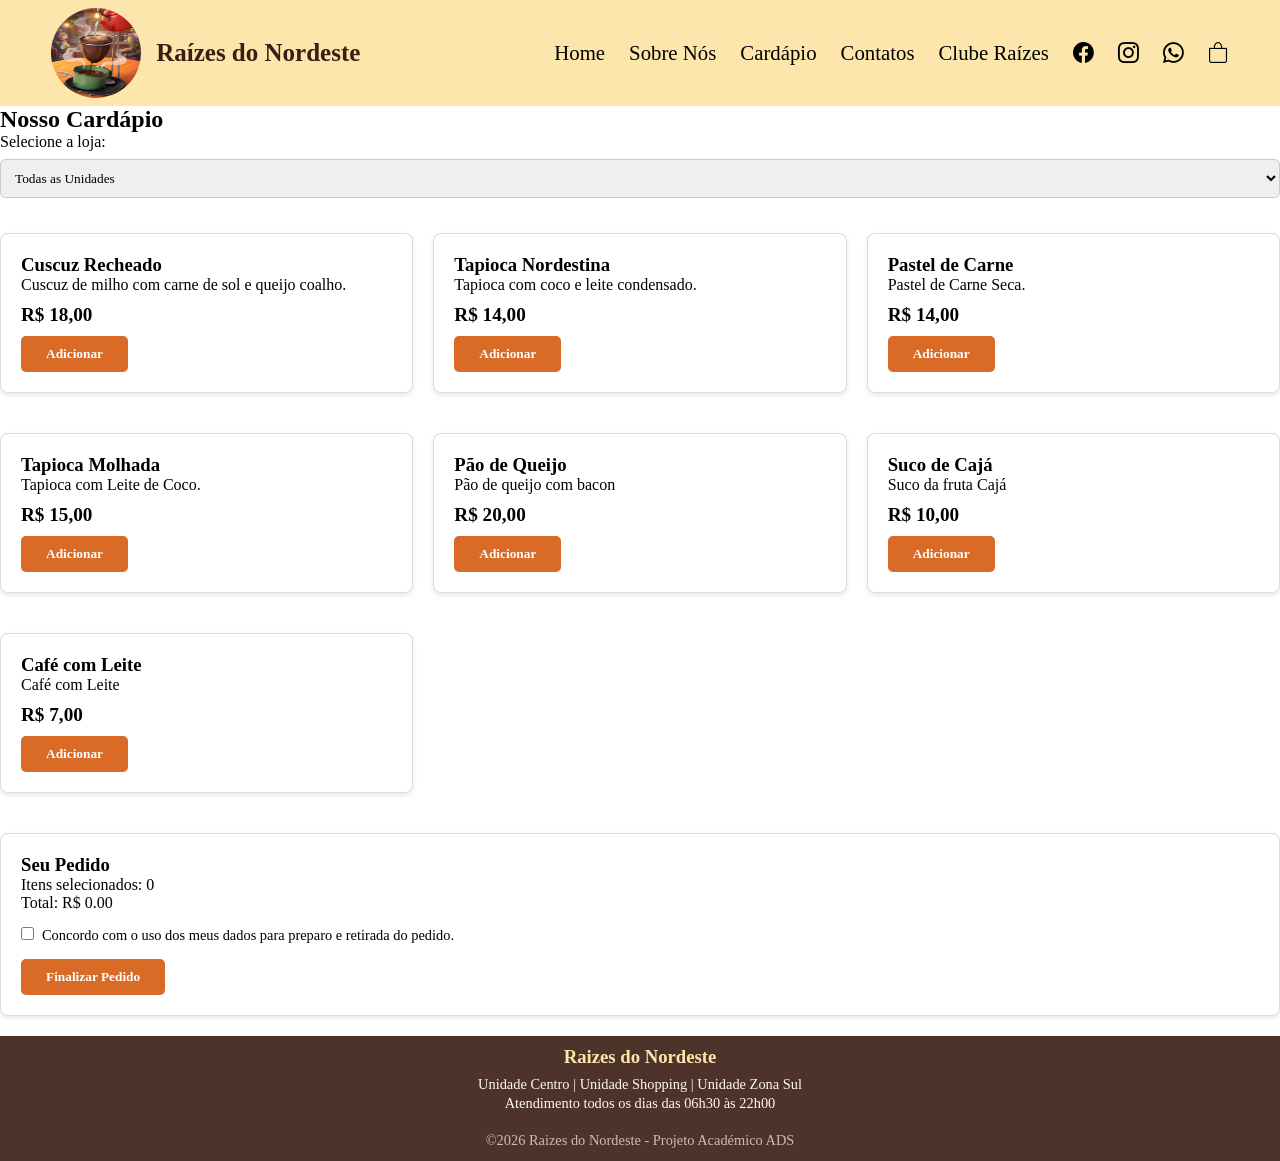
==== cardapio.html @ d67d6f44 "projeto inicial" ====
<!DOCTYPE html>
<html lang="pt-br">
<head>
    <meta charset="UTF-8">
    <meta name="viewport" content="width=device-width, initial-scale=1.0">
    <link rel="stylesheet" href="https://cdn.jsdelivr.net/npm/bootstrap-icons@1.13.2/font/bootstrap-icons.min.css">
    <link rel="stylesheet" href="src/css/style.css">
    <title>Cardápio</title>
</head>
<body>
  <header>
        <nav class="navbar">
            <img src="src/images/logo.png"
                 alt="logo" 
                 class="logo">
            <span class="site-title">Raízes do Nordeste</span>

            <button class="btn-mobile"><i class="bi bi-list"></i></button>

            <ul class="list-menu">
                <li><a href="index.html">Home</a></li>
                <li><a href="#">Sobre Nós</a></li>
                <li><a href="cardapio.html">Cardápio</a></li>
                <li><a href="#">Contatos</a></li>
                 <li><a href="fidelidade.html">Clube Raízes</a></li>
                <li><a href="#"><i class="bi bi-facebook"></i></a></li>
                <li><a href="#"><i class="bi bi-instagram"></i></a></li>
                <li><a href="#" ><i class="bi bi-whatsapp"></i></a></li> 
                <li><a href="#"><i class="bi bi-bag"></i></a></li>
            </ul>
        </nav>
    </header>

    <main id="container">
    <!-- Escolha da Unidade -->
    <section class="filtro-unidade">
        <h2>Nosso Cardápio</h2>
        <label for="unidade">Selecione a loja:</label>
        <select id="unidade" onchange="filtrarCardapio()">
            <option value="todas">Todas as Unidades</option>
            <option value="centro">Unidade Centro</option>
            <option value="shopping">Unidade Shopping</option>
            <option value="Zona Sul">Unidade Zona Sul</option>
        </select>
    </section>

    <!--  Lista de Pratos -->
    <section class="cardapio-grid">
        <div class="prato-card" data-unidade="centro">
            <h3>Cuscuz Recheado</h3>
            <p>Cuscuz de milho com carne de sol e queijo coalho.</p>
            <span>R$ 18,00</span>
            <button onclick="adicionarPedido('Cuscuz Recheado', 18)">Adicionar</button>
        </div>

        <div class="prato-card" data-unidade="shopping">
            <h3>Tapioca Nordestina</h3>
            <p>Tapioca com coco e leite condensado.</p>
            <span>R$ 14,00</span>
            <button onclick="adicionarPedido('Tapioca Nordestina', 14)">Adicionar</button>
        </div>

         <div class="prato-card" data-unidade="shopping">
            <h3>Pastel de Carne</h3>
            <p>Pastel de Carne Seca.</p>
            <span>R$ 14,00</span>
            <button onclick="adicionarPedido('Pastel de Carne', 14)">Adicionar</button>
        </div>

         <div class="prato-card" data-unidade="zona sul">
            <h3>Tapioca Molhada</h3>
            <p>Tapioca com Leite de Coco.</p>
            <span>R$ 15,00</span>
            <button onclick="adicionarPedido('Tapioca Nordestina', 15)">Adicionar</button>
        </div>

         <div class="prato-card" data-unidade="zona sul">
            <h3>Pão de Queijo</h3>
            <p>Pão de queijo com bacon</p>
            <span>R$ 20,00</span>
            <button onclick="adicionarPedido('Pão de Queijo', 20)">Adicionar</button>
        </div>

        <div class="prato-card" data-unidade="zona sul">
            <h3>Suco de Cajá</h3>
            <p>Suco da fruta Cajá</p>
            <span>R$ 10,00</span>
            <button onclick="adicionarPedido('Pão de Queijo', 10)">Adicionar</button>
        </div>

        <div class="prato-card" data-unidade="zona sul">
            <h3>Café com Leite</h3>
            <p>Café com Leite</p>
            <span>R$ 7,00</span>
            <button onclick="adicionarPedido('Pão de Queijo', 20)">Adicionar</button>
        </div>
    </section>

    <!-- Resumo do Pedido -->
    <section class="resumo-pedido">
    <h3>Seu Pedido</h3>
    <p>Itens selecionados: <span id="qtd-itens">0</span></p>
    <p>Total: R$ <span id="valor-total">0.00</span></p>
    
    
    <p class="aviso-lgpd">
        <input type="checkbox" id="aceite-lgpd">
        <label for="aceite-lgpd">Concordo com o uso dos meus dados para preparo e retirada do pedido.</label>
    </p>

    <button onclick="finalizarPedido()">Finalizar Pedido</button>
    </section>

</main>

 <!-- RODAPÉ/CONTATOS -->
<footer id="contatos" class="rodape">
      <div class="rodape-info">
        <h3>Raizes do Nordeste</h3>
        <p>Unidade Centro | Unidade Shopping | Unidade Zona Sul</p>
        <p>Atendimento todos os dias das 06h30 às 22h00</p>
      </div>
      <p class="copyright">©2026 Raizes do Nordeste - Projeto Académico ADS</p>
</footer>

<script src="src/js/script.js"></script>
</body>
</html>
---- src/css/style.css ----
@import url('https://fonts.googleapis.com/css2?family=Clarity+City:ital,wght@0,100..900;1,100..900&family=Poppins:ital,wght@0,100;0,200;0,300;0,400;0,500;0,600;0,700;0,800;0,900;1,100;1,200;1,300;1,400;1,500;1,600;1,700;1,800;1,900&display=swap');
*{
    margin: 0;
    padding: 0;
    box-sizing:border-box ;
    list-style: none;
    border: none;
    text-decoration: none;
    font-family: 'Times New Roman', Times, serif;
}
.logo{
    width: 90px;
    height: 90px;
    border-radius: 50%;
    transition: 0.3s;

    
}
header{
    background-color: rgb(252, 230, 171);
    padding: 8px 4%;
    position: sticky;
    top: 0%;
    z-index: 1;

    .site-title{
        font-size: 25px;
        font-weight: bold; 
        color: #3b1d14;
        font-family: 'Times New Roman', Times, serif;
        margin-left: 15px;
        margin-right: auto;
    }

    .navbar{
        display: flex;
        justify-content: space-between;
        align-items: center;
    }
    
    .btn-mobile{
        font-size: 2.5rem;
        background-color: rgb(252, 230, 171);
        padding: 10px 20px;
        cursor: pointer;

        
         &:hover{
                color: rgb(222, 55, 4);
                
            }

    }

    
    ul{
        display:none ;
        list-style: none;
        flex-direction: column;
        gap: 0.8rem;
        width: 100%;
        position: absolute;
        top: 100%;
        left: 0%;
        padding: 1.5rem;
        background-color: rgb(252, 230, 171);
        box-shadow: 0 8px 15px rgba(0, 0, 0, 0.1);


        &.show{
            display: flex;
        }

        li{
            text-align: center;

        }

        a{
            color: black;
            text-decoration: none;
            font-size: 1.3rem;
            transition: all 0.3s;
            
            &:hover{
                color: rgb(222, 55, 4);
                border-bottom: 1px solid rgb(222, 55, 4);
            }
        }

    }
    
}

#home{
    display: flex;
    flex-direction: column;
    align-items: center;
    text-align: center;
    padding: 15px 5%;
    background-color: #fffaf0;
    gap: 12px;
}

.home-img{
    width: 85%;
    max-width: 350px;
    height: auto;
    border-radius: 50%;
    border: 5px solid rgb(252, 230, 171);
    box-shadow: 0 8px 20px rgb(59, 29, 20, 0.15);
}

.home-content{
    max-width: 600px;
}
.home-content h1{
        font-family: 'Times New Roman', Times, serif;
        font-size: 1.9rem;
        color: #3b1d14;
        line-height: 1.25;
        margin-bottom: 15px;
    }

.home-content p{
        font-family: Arial, Helvetica, sans-serif;
        font-size: 1rem;
        color: #5c3a2e;
        line-height: 1.6;

    }

.home-buttons{
    display: flex;
    flex-wrap: wrap;
    justify-content: center;
    gap: 15px;
    margin-top: 20px;
}

.btn-secondary , .btn-primary{
        background-color: transparent;
        color: #3b1d14;
        border: 2px solid #3b1d14;
        font-family: Arial, Helvetica, sans-serif;
        font-size: 0.95rem;
        font-weight: bold;
        padding: 10px 22px;
        border-radius: 8px;
        text-decoration: none;
        display: inline-block;
        transition: 0.3s;

        &:hover{
            background-color: #3b1d14;
            color: #fffaf0;
        }

    }

    /*Seçao sobre Nós e Canais*/

    .secao-sobre{
        padding: 50px 5%;
        background-color: #ffffff;
        text-align: center;
    }

    .secao-sobre h2{
        font-family: 'Times New Roman', Times, serif;
        font-size: 2rem;
        color: #3b1d14;
        margin-bottom: 10px;
    }

    .subtitulo-sobre{
        font-family: Arial, Helvetica, sans-serif;
        color: #5c3a2e;
        max-width: 650px;
        margin: 0 auto 35px auto;
        line-height: 1.5;
    }
   /* Cartões dos Canais ( Flexbox responsivo*/
    .canais-grid{
        display: flex;
        flex-wrap: wrap;
        justify-content: center;
        gap: 20px;
        max-width: 1100px;
        margin: 0 auto;
    }

    .canal-card{
        background-color: rgb(252, 230, 171);
        border: 1px solid rgba(59, 29, 20, 0.15);
        border-radius: 12px;
        padding: 25px 20px;
        width: 100%;
        max-width: 320px;
        transition: 0.3s;

        &:hover{
         transform: translateY(-3px);
         box-shadow: 0 8px 20px rgba(59, 29, 20, 0.1);
        }

    }
     
    .canal-card i {
        font-size: 2.2rem;
        color: rgb(222, 55, 4);
        margin-bottom: 12px;
        display: block;

    }

    .canal-card h3{
        font-family: 'Times New Roman', Times, serif;
        color: #3b1d14;
        margin-bottom: 8px;
    }

    .canal-card p{
        font-family: Arial, Helvetica, sans-serif;
        font-size: 0.9rem;
        color: #5c3a2e;
        line-height: 1.5;
    }

    /*Rodape*/

    .rodape{
      background-color: rgba(59, 29, 20, 0.90);
      color: #fffaf0;
      text-align: center;
      padding: 10px 5%;
      font-family: Arial, Helvetica, sans-serif;
    }

    .rodape h3{
       font-family: 'Times New Roman', Times, serif;
       color: rgb(252, 230, 171);
       margin-bottom: 8px;
    }

    .rodape p{
        font-size: 0.9rem;
        margin-bottom: 2px;
    }
    
    .copyright{
        margin-top: 20px;
        font-size: 0.8rem;
        opacity: 0.7;
    }

@media(min-width: 769px){
    header{
        .btn-mobile{
            display: none;
        }
        ul{
            display: flex;
            flex-direction: row;
            position: static;
            width: auto;
            padding: 0;
            gap: 1.5rem;
            background-color: transparent;
            box-shadow: none;
        }
    }
}

   /* DO CARDÁPIO E FIDELIDADE - MOBILE-FIRST*/

 
    .cardapio-grid {
    display: grid;
    grid-template-columns: 1fr;
    gap: 20px;
    margin: 20px 0;
   }

  /* Cartões de prato, resumo do pedido e formulários de fidelidade */
   .prato-card,
   .resumo-pedido,
   .card-fidelidade {
    background-color: #ffffff;
    border: 1px solid #ddd;
    border-radius: 8px;
    padding: 20px;
    margin-bottom: 20px;
    box-shadow: 0 2px 5px rgba(0, 0, 0, 0.1);
   }

   /* Preço em destaque no cardápio */
   .prato-card span {
    display: block;
    font-weight: bold;
    font-size: 1.2rem;
    margin: 10px 0;
   }

  /* Campos de digitação e seleção (Fidelidade e Filtro) */
   .filtro-unidade select,
   .card-fidelidade input[type="text"],
   .card-fidelidade input[type="password"] {
    width: 100%;
    padding: 10px;
    margin: 8px 0 15px 0;
    border: 1px solid #ccc;
    border-radius: 5px;
    box-sizing: border-box; 
   }


   .aviso-lgpd {
    font-size: 0.9rem;
    margin: 15px 0;
    display: flex;
    align-items: flex-start;
    gap: 8px;
   }

  /* Botões padrão das telas internas */
   .prato-card button,
   .resumo-pedido button,
   .card-fidelidade button {
    width: 100%;
    padding: 12px;
    border: none;
    border-radius: 5px;
    cursor: pointer;
    font-weight: bold;
    background-color: #d96b27; /* Dica: troque pelo código da cor principal do seu site! */
    color: #ffffff;
}

   .prato-card button:hover,
   .resumo-pedido button:hover,
   .card-fidelidade button:hover {
    opacity: 0.9;
}

   /*ADAPTAÇÃO PARA COMPUTADOR / TABLET */

@media (min-width: 768px) {
   
    .cardapio-grid {
        grid-template-columns: repeat(3, 1fr);
    }

  
    .prato-card button,
    .resumo-pedido button,
    .card-fidelidade button {
        width: auto;
        padding: 10px 25px;
    }
}
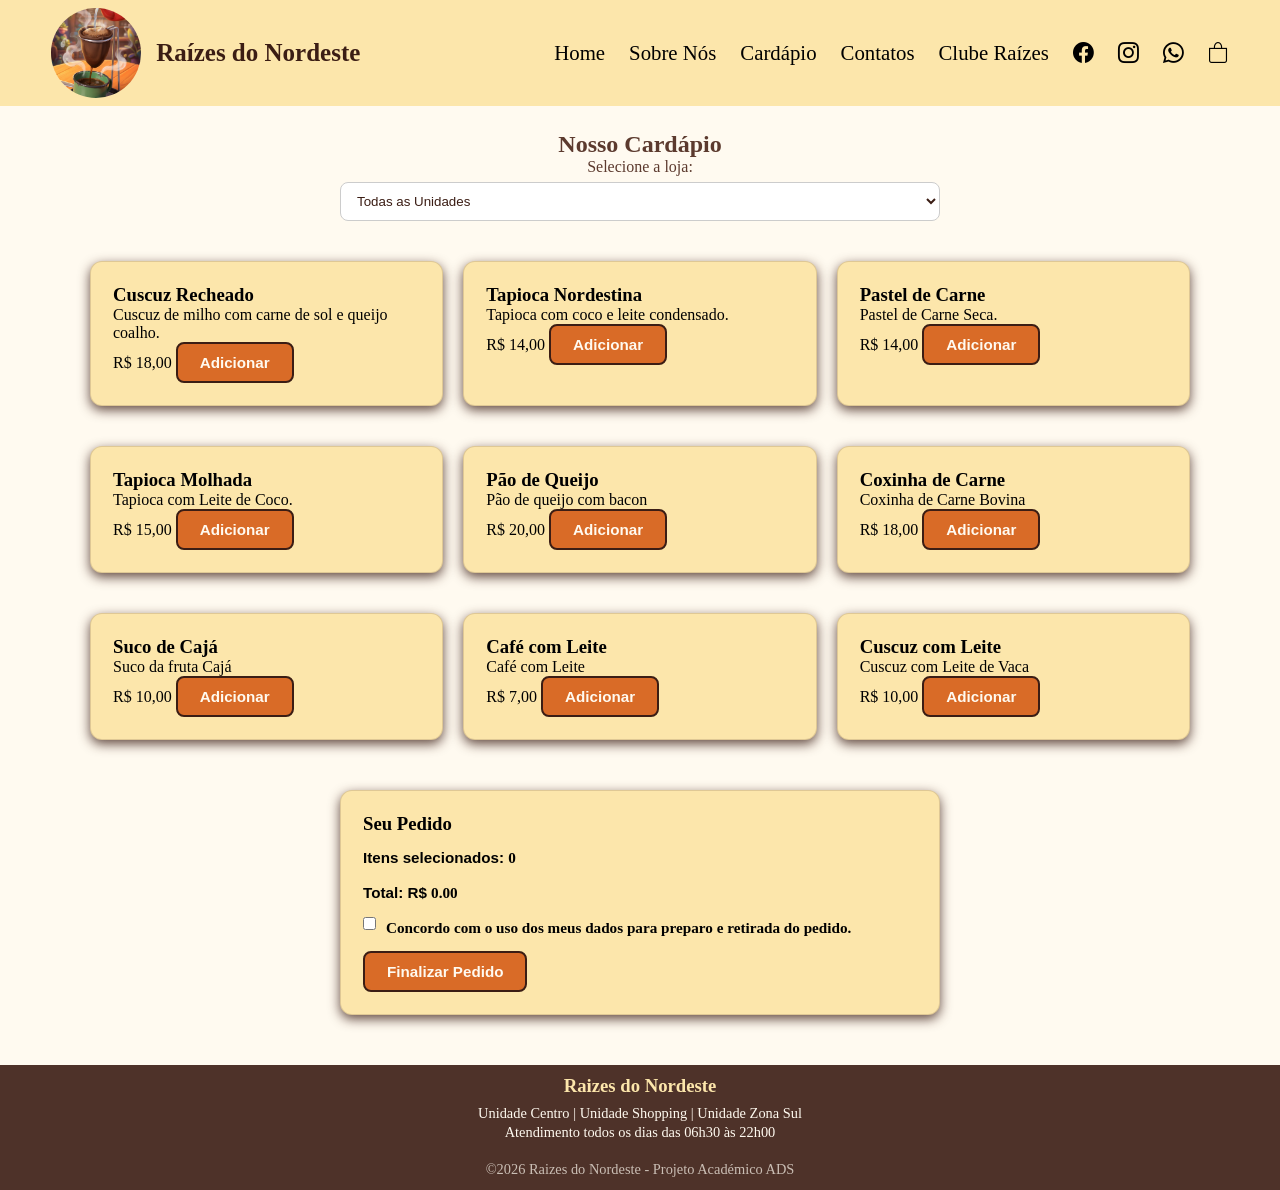
==== commit 0f8d2d24: "adicionei mais pratos" ====
--- a/cardapio.html
+++ b/cardapio.html
@@ -19,14 +19,14 @@
 
             <ul class="list-menu">
                 <li><a href="index.html">Home</a></li>
-                <li><a href="#">Sobre Nós</a></li>
+                <li><a href="index.html#sobre">Sobre Nós</a></li>
                 <li><a href="cardapio.html">Cardápio</a></li>
-                <li><a href="#">Contatos</a></li>
+                <li><a href="#contatos">Contatos</a></li>
                  <li><a href="fidelidade.html">Clube Raízes</a></li>
-                <li><a href="#"><i class="bi bi-facebook"></i></a></li>
-                <li><a href="#"><i class="bi bi-instagram"></i></a></li>
-                <li><a href="#" ><i class="bi bi-whatsapp"></i></a></li> 
-                <li><a href="#"><i class="bi bi-bag"></i></a></li>
+                <li><a href="https://facebook.com"><i class="bi bi-facebook"></i></a></li>
+                <li><a href="https://instagram.com"><i class="bi bi-instagram"></i></a></li>
+                <li><a href="https://wa.me" ><i class="bi bi-whatsapp"></i></a></li> 
+                <li><a href="#resumo"><i class="bi bi-bag"></i></a></li>
             </ul>
         </nav>
     </header>
@@ -40,7 +40,7 @@
             <option value="todas">Todas as Unidades</option>
             <option value="centro">Unidade Centro</option>
             <option value="shopping">Unidade Shopping</option>
-            <option value="Zona Sul">Unidade Zona Sul</option>
+            <option value="zona sul">Unidade Zona Sul</option>
         </select>
     </section>
 
@@ -67,7 +67,7 @@
             <button onclick="adicionarPedido('Pastel de Carne', 14)">Adicionar</button>
         </div>
 
-         <div class="prato-card" data-unidade="zona sul">
+         <div class="prato-card" data-unidade="centro">
             <h3>Tapioca Molhada</h3>
             <p>Tapioca com Leite de Coco.</p>
             <span>R$ 15,00</span>
@@ -82,17 +82,31 @@
         </div>
 
         <div class="prato-card" data-unidade="zona sul">
+            <h3>Coxinha de Carne</h3>
+            <p>Coxinha de Carne Bovina</p>
+            <span>R$ 18,00</span>
+            <button onclick="adicionarPedido('Coxinha de Carne', 18)">Adicionar</button>
+        </div>
+
+        <div class="prato-card" data-unidade="zona sul">
             <h3>Suco de Cajá</h3>
             <p>Suco da fruta Cajá</p>
             <span>R$ 10,00</span>
-            <button onclick="adicionarPedido('Pão de Queijo', 10)">Adicionar</button>
+            <button onclick="adicionarPedido('Suco de Cajá', 10)">Adicionar</button>
         </div>
 
-        <div class="prato-card" data-unidade="zona sul">
+        <div class="prato-card" data-unidade="centro">
             <h3>Café com Leite</h3>
             <p>Café com Leite</p>
             <span>R$ 7,00</span>
-            <button onclick="adicionarPedido('Pão de Queijo', 20)">Adicionar</button>
+            <button onclick="adicionarPedido('Café com Leite', 7)">Adicionar</button>
+        </div>
+
+        <div class="prato-card" data-unidade="shopping">
+            <h3>Cuscuz com Leite</h3>
+            <p>Cuscuz com Leite de Vaca</p>
+            <span>R$ 10,00</span>
+            <button onclick="adicionarPedido('Cuscuz com Leite', 10)">Adicionar</button>
         </div>
     </section>
 
--- a/src/css/style.css
+++ b/src/css/style.css
@@ -8,14 +8,39 @@
     text-decoration: none;
     font-family: 'Times New Roman', Times, serif;
 }
+
+body {
+    display: flex;
+    flex-direction: column;
+    min-height: 100vh;
+    background-color: #fffaf0;
+}
+
+#container {
+    flex: 1;
+    width: 100%;
+    padding: 25px 5%;
+
+    #container h2 {
+        font-family: 'Times New Roman', Times, serif;
+        font-size: 2rem;
+        color: #3b1d14;
+        text-align: center;
+        margin-bottom: 20px;
+    }
+}
+
+/*CABEÇALHO E MENU*/
+
 .logo{
     width: 90px;
     height: 90px;
     border-radius: 50%;
     transition: 0.3s;
-
-    
-}
+    flex-shrink: 0;
+    object-fit: cover;   
+}
+
 header{
     background-color: rgb(252, 230, 171);
     padding: 8px 4%;
@@ -92,6 +117,7 @@
     
 }
 
+/*PAGINA INICIAL E SOBRE NÓS*/
 #home{
     display: flex;
     flex-direction: column;
@@ -158,29 +184,22 @@
 
     }
 
-    /*Seçao sobre Nós e Canais*/
+    
 
     .secao-sobre{
         padding: 50px 5%;
         background-color: #ffffff;
         text-align: center;
-    }
-
-    .secao-sobre h2{
-        font-family: 'Times New Roman', Times, serif;
-        font-size: 2rem;
-        color: #3b1d14;
-        margin-bottom: 10px;
-    }
+        margin-top: 20PX;
+        border-radius: 12PX;
+    }
+
 
     .subtitulo-sobre{
-        font-family: Arial, Helvetica, sans-serif;
-        color: #5c3a2e;
         max-width: 650px;
         margin: 0 auto 35px auto;
-        line-height: 1.5;
-    }
-   /* Cartões dos Canais ( Flexbox responsivo*/
+    }
+   
     .canais-grid{
         display: flex;
         flex-wrap: wrap;
@@ -274,78 +293,121 @@
 
    /* DO CARDÁPIO E FIDELIDADE - MOBILE-FIRST*/
 
- 
+   
+    .filtro-unidade{
+        max-width: 600px;
+        margin: 0 auto 25px auto;
+        text-align: center;
+        font-family: Arial, Helvetica, sans-serif;
+        color: #5c3a2e;
+    }
     .cardapio-grid {
     display: grid;
     grid-template-columns: 1fr;
     gap: 20px;
-    margin: 20px 0;
-   }
-
-  /* Cartões de prato, resumo do pedido e formulários de fidelidade */
+    max-width: 1100px;
+    margin:0 auto 30px auto;
+   }
+
+  /* Cartões de prato, resumo do pedido e formulários */
    .prato-card,
    .resumo-pedido,
    .card-fidelidade {
-    background-color: #ffffff;
-    border: 1px solid #ddd;
-    border-radius: 8px;
-    padding: 20px;
+    background-color: rgb(252, 230, 171);
+    border: 1px solid rgb(59, 29, 20, 0.15);
+    border-radius: 12px;
+    padding: 22px;
     margin-bottom: 20px;
-    box-shadow: 0 2px 5px rgba(0, 0, 0, 0.1);
+    box-shadow: 0 4px 12px rgba(59, 29, 20, 0.8);
+    transition: 0.3s;
    }
 
    /* Preço em destaque no cardápio */
-   .prato-card span {
-    display: block;
+   .prato-card span p,
+   .resumo-pedido p,
+   .card-fidelidade label {
+    font-family: Arial, Helvetica, sans-serif;
     font-weight: bold;
-    font-size: 1.2rem;
-    margin: 10px 0;
-   }
-
-  /* Campos de digitação e seleção (Fidelidade e Filtro) */
+    font-size: 0.95rem;
+    color: rgb#5c3a2e;
+    margin: 12px 0;
+    line-height: 1.5;
+
+    .prato-card span {
+        display: block;
+        font-family: Arial, Helvetica, sans-serif;
+        font-weight: bold;
+        font-size: 1.2rem;
+        color: rgb(222, 55, 4);
+        margin: 12px 0;
+    }
+   }
+   
+   .resumo-pedido,
+   .card-fidelidade {
+       max-width: 600px;
+       margin: 0 auto 25px auto;
+   }
+  
+  /* Campos de digitação e seleção  */
+
    .filtro-unidade select,
    .card-fidelidade input[type="text"],
    .card-fidelidade input[type="password"] {
     width: 100%;
-    padding: 10px;
-    margin: 8px 0 15px 0;
+    padding: 10px 12px;
+    margin: 6px 0 15px 0;
     border: 1px solid #ccc;
-    border-radius: 5px;
+    border-radius: 8px;
     box-sizing: border-box; 
+    background-color: #ffffff;
+    font-family: Arial, Helvetica, sans-serif;
+    color: #3b1d14;
    }
 
 
    .aviso-lgpd {
-    font-size: 0.9rem;
+    font-size: 0.85rem;
     margin: 15px 0;
     display: flex;
     align-items: flex-start;
-    gap: 8px;
-   }
-
-  /* Botões padrão das telas internas */
+    gap: 10px;
+
+    .aviso-lgpd input[type="checkbox"]{
+        margin-top: 4px;
+        accent-color: #3b1d14;
+    }
+   }
+
+  /* Botões das telas internas */
+
    .prato-card button,
    .resumo-pedido button,
    .card-fidelidade button {
     width: 100%;
-    padding: 12px;
-    border: none;
-    border-radius: 5px;
+    padding: 10px 22px;
+    background-color: #3b1d14;
+    color: #fffaf0;
+    border: 2px solid #3b1d14;
+    border-radius: 8px;
+    font-family: Arial, Helvetica, sans-serif;
+    font-size: 0.95rem;
     cursor: pointer;
     font-weight: bold;
-    background-color: #d96b27; /* Dica: troque pelo código da cor principal do seu site! */
-    color: #ffffff;
+    background-color: #d96b27; 
+    transition: 0.3s;
 }
 
    .prato-card button:hover,
    .resumo-pedido button:hover,
    .card-fidelidade button:hover {
-    opacity: 0.9;
+    background-color: rgb(222, 55, 4);
+    border-color: rgb(222, 55, 4);
 }
 
    /*ADAPTAÇÃO PARA COMPUTADOR / TABLET */
 
-@media (min-width: 768px) {
+@media (min-width: 769px) {
    
     .cardapio-grid {
         grid-template-columns: repeat(3, 1fr);
@@ -356,6 +418,6 @@
     .resumo-pedido button,
     .card-fidelidade button {
         width: auto;
-        padding: 10px 25px;
+    
     }
 }
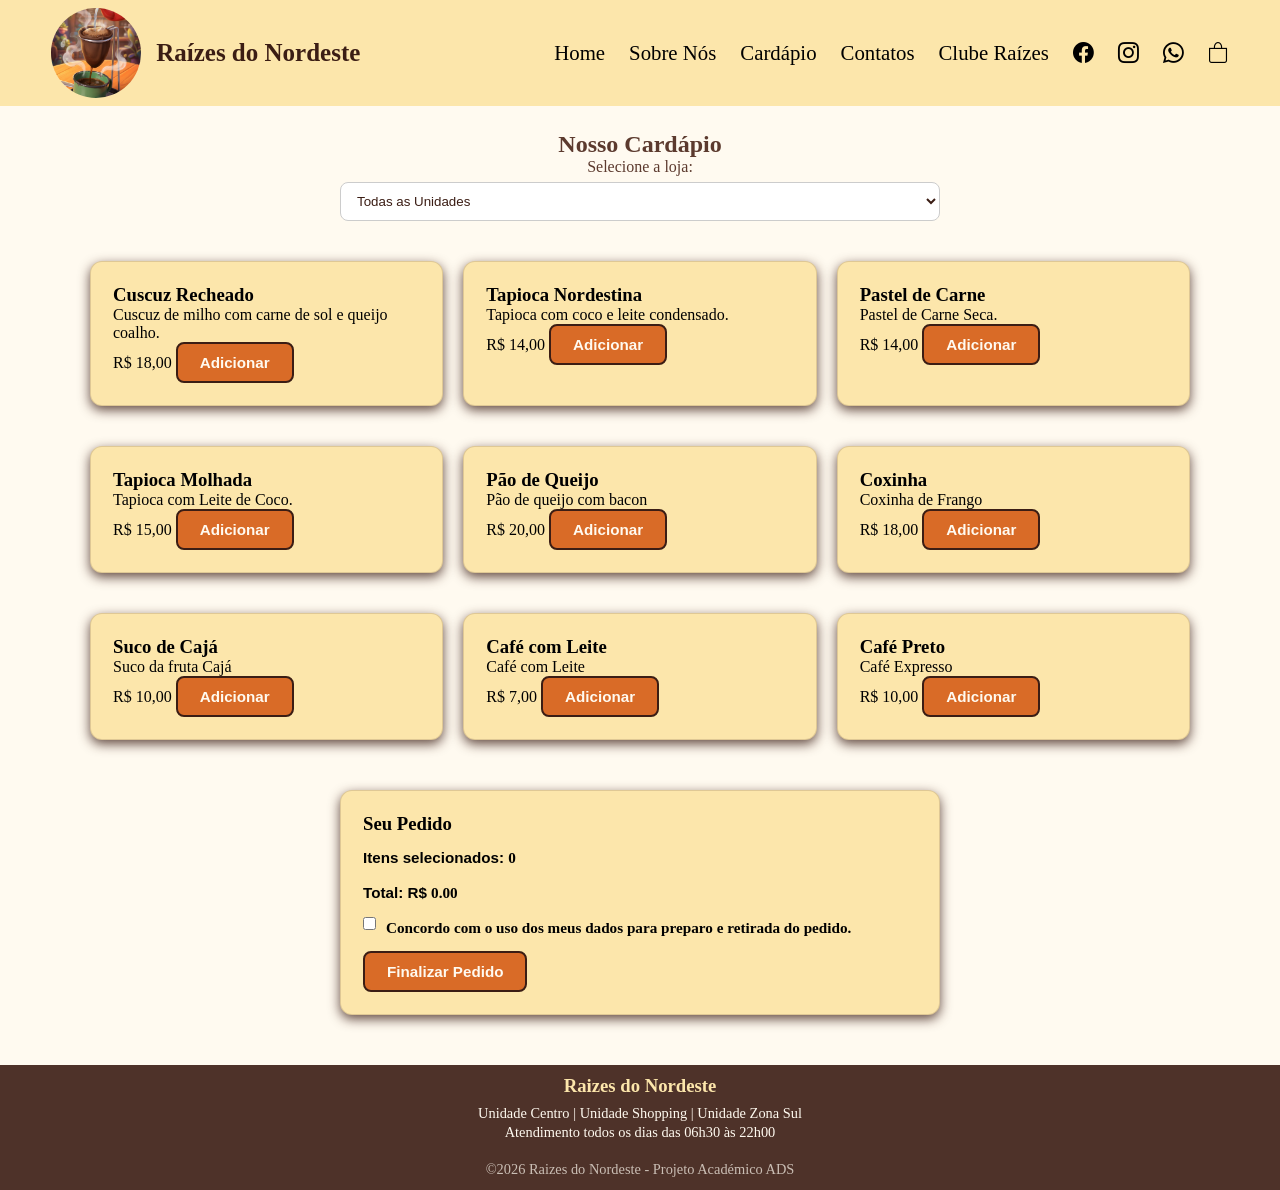
==== commit 64e5be66: "ajustes" ====
--- a/cardapio.html
+++ b/cardapio.html
@@ -82,10 +82,10 @@
         </div>
 
         <div class="prato-card" data-unidade="zona sul">
-            <h3>Coxinha de Carne</h3>
-            <p>Coxinha de Carne Bovina</p>
+            <h3>Coxinha</h3>
+            <p>Coxinha de Frango</p>
             <span>R$ 18,00</span>
-            <button onclick="adicionarPedido('Coxinha de Carne', 18)">Adicionar</button>
+            <button onclick="adicionarPedido('Coxinha de Frango', 18)">Adicionar</button>
         </div>
 
         <div class="prato-card" data-unidade="zona sul">
@@ -103,10 +103,10 @@
         </div>
 
         <div class="prato-card" data-unidade="shopping">
-            <h3>Cuscuz com Leite</h3>
-            <p>Cuscuz com Leite de Vaca</p>
+            <h3>Café Preto</h3>
+            <p>Café Expresso</p>
             <span>R$ 10,00</span>
-            <button onclick="adicionarPedido('Cuscuz com Leite', 10)">Adicionar</button>
+            <button onclick="adicionarPedido('Café Expresso', 10)">Adicionar</button>
         </div>
     </section>
 
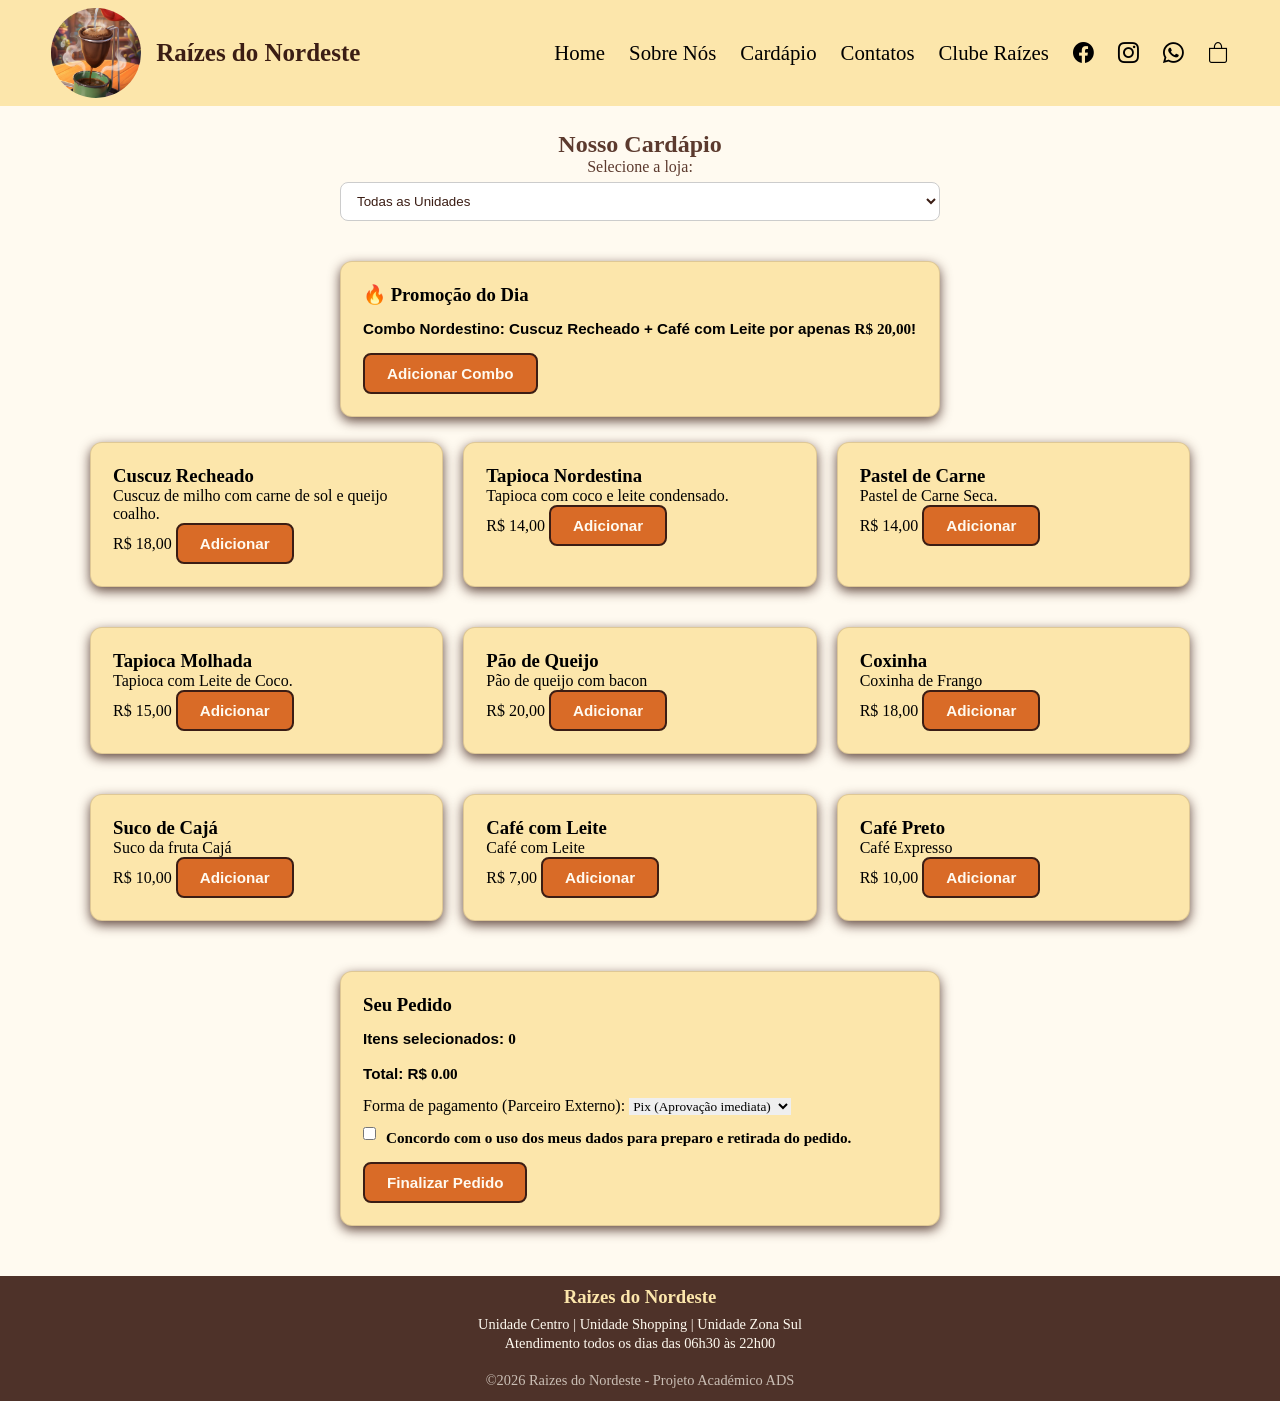
==== commit 37720da1: "Ajustes" ====
--- a/cardapio.html
+++ b/cardapio.html
@@ -42,6 +42,13 @@
             <option value="shopping">Unidade Shopping</option>
             <option value="zona sul">Unidade Zona Sul</option>
         </select>
+    </section>
+
+        <!-- Banner de Promoção -->
+    <section class="resumo-pedido">
+        <h3>🔥 Promoção do Dia</h3>
+        <p>Combo Nordestino: Cuscuz Recheado + Café com Leite por apenas <strong>R$ 20,00</strong>!</p>
+        <button onclick="adicionarPedido('Combo Promoção (Cuscuz + Café)', 20)">Adicionar Combo</button>
     </section>
 
     <!--  Lista de Pratos -->
@@ -111,11 +118,16 @@
     </section>
 
     <!-- Resumo do Pedido -->
-    <section class="resumo-pedido">
+    <section id="resumo" class="resumo-pedido">
     <h3>Seu Pedido</h3>
     <p>Itens selecionados: <span id="qtd-itens">0</span></p>
     <p>Total: R$ <span id="valor-total">0.00</span></p>
-    
+     <label for="forma-pagamento">Forma de pagamento (Parceiro Externo):</label>
+    <select id="forma-pagamento" class="campo-pagamento">
+        <option value="pix">Pix (Aprovação imediata)</option>
+        <option value="cartao">Cartão de Crédito / Débito</option>
+    </select>
+
     
     <p class="aviso-lgpd">
         <input type="checkbox" id="aceite-lgpd">
@@ -123,6 +135,13 @@
     </p>
 
     <button onclick="finalizarPedido()">Finalizar Pedido</button>
+
+        <!-- Status do Pedido -->
+    <div id="status-pedido" style="display: none; margin-top: 20px; border-top: 1px solid #3b1d14; padding-top: 15px;">
+        <h4>Acompanhamento do Pedido #104</h4>
+        <p id="texto-status">🟡 Aguardando confirmação de pagamento...</p>
+    </div>
+
     </section>
 
 </main>
